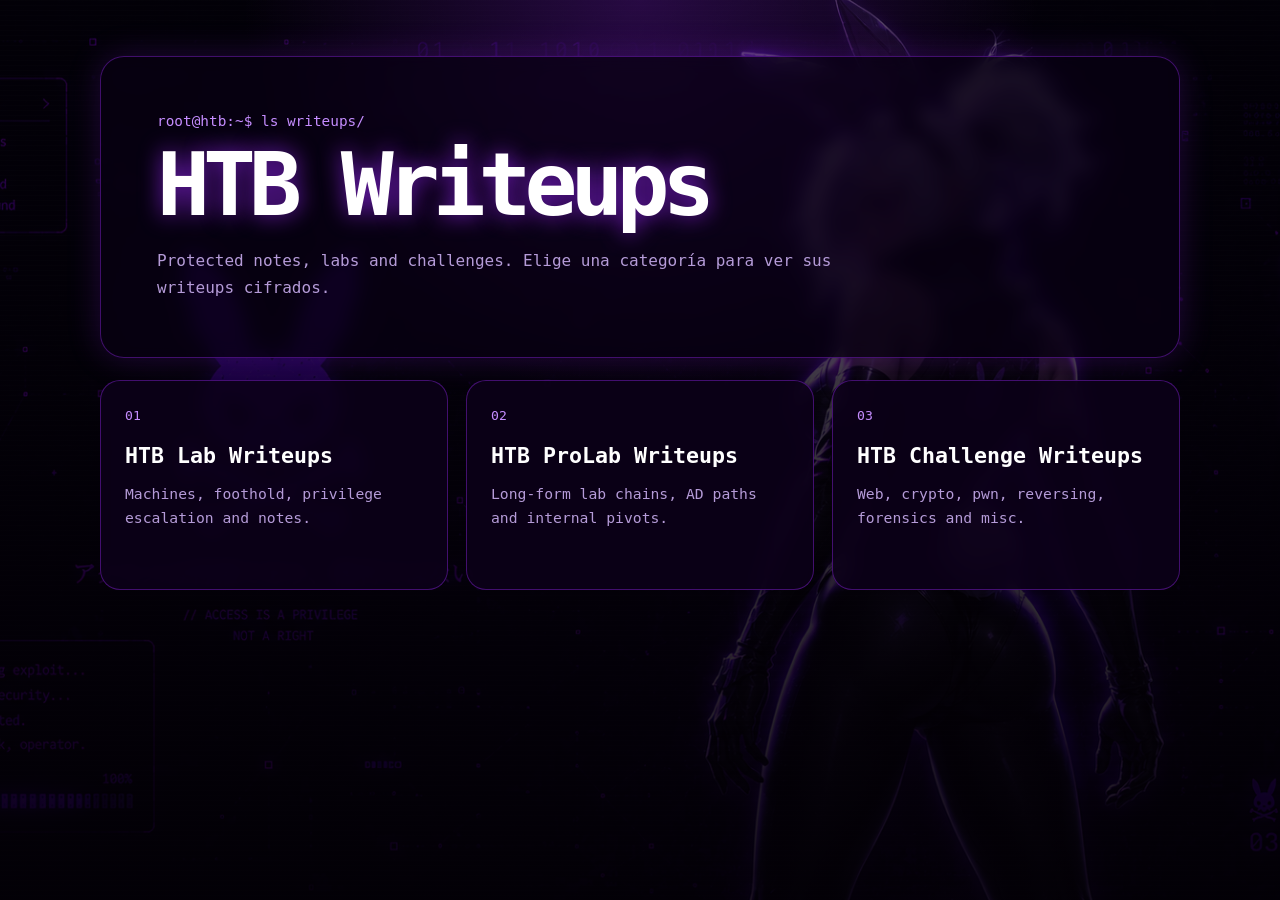
==== index.html @ 922b6777 "Add files via upload" ====
<!DOCTYPE html>
<html lang="es">
<head>
  <meta charset="UTF-8" />
  <meta name="viewport" content="width=device-width, initial-scale=1.0" />
  <title>HTB Writeups</title>
  <link rel="stylesheet" href="./assets/css/style.css" />
</head>
<body>
  <main class="shell">
    <section class="hero">
      <p class="eyebrow">root@htb:~$ ls writeups/</p>
      <h1>HTB Writeups</h1>
      <p class="subtitle">Protected notes, labs and challenges. Elige una categoría para ver sus writeups cifrados.</p>
    </section>

    <section class="menu-grid" aria-label="Writeup categories">
      <a class="menu-card" href="./posts/lab/index.html">
        <span>01</span>
        <h2>HTB Lab Writeups</h2>
        <p>Machines, foothold, privilege escalation and notes.</p>
      </a>

      <a class="menu-card" href="./posts/prolab/index.html">
        <span>02</span>
        <h2>HTB ProLab Writeups</h2>
        <p>Long-form lab chains, AD paths and internal pivots.</p>
      </a>

      <a class="menu-card" href="./posts/challenge/index.html">
        <span>03</span>
        <h2>HTB Challenge Writeups</h2>
        <p>Web, crypto, pwn, reversing, forensics and misc.</p>
      </a>
    </section>
  </main>
</body>
</html>
---- assets/css/style.css ----
:root {
  --bg: #030006;
  --panel: rgba(9, 0, 20, 0.72);
  --panel-strong: rgba(12, 0, 25, 0.86);
  --purple: #9d28ff;
  --purple-soft: #c58cff;
  --text: #f1e8ff;
  --muted: #b59bd8;
  --border: rgba(157, 40, 255, 0.38);
}

* { box-sizing: border-box; }
html { min-height: 100%; }

body {
  margin: 0;
  min-height: 100vh;
  color: var(--text);
  font-family: "JetBrains Mono", "Fira Code", Consolas, monospace;
  background: var(--bg);
}

body::before {
  content: "";
  position: fixed;
  inset: 0;
  z-index: -2;
  background: url("../img/wallpaper.jpg") center / cover no-repeat fixed;
  opacity: 1;
}

body::after {
  content: "";
  position: fixed;
  inset: 0;
  z-index: -1;
  pointer-events: none;
  background:
    radial-gradient(circle at 50% 0%, rgba(157, 40, 255, 0.24), transparent 36%),
    linear-gradient(rgba(3, 0, 6, 0.68), rgba(3, 0, 6, 0.9)),
    repeating-linear-gradient(to bottom, rgba(255,255,255,0.025) 0 1px, transparent 1px 5px);
}

a { color: inherit; text-decoration: none; }

.shell {
  width: min(1080px, calc(100% - 32px));
  margin: 0 auto;
  padding: 56px 0;
}

.hero {
  border: 1px solid var(--border);
  background: var(--panel);
  border-radius: 24px;
  padding: clamp(28px, 5vw, 56px);
  box-shadow: 0 0 34px rgba(157, 40, 255, 0.2);
  backdrop-filter: blur(8px);
}

.eyebrow {
  margin: 0 0 14px;
  color: var(--purple-soft);
  font-size: 0.9rem;
}

h1 {
  margin: 0;
  color: #fff;
  font-size: clamp(2.4rem, 8vw, 5.5rem);
  line-height: 0.95;
  letter-spacing: -0.08em;
  text-shadow: 0 0 22px rgba(157, 40, 255, 0.7);
}

.subtitle {
  max-width: 720px;
  margin: 20px 0 0;
  color: var(--muted);
  font-size: 1rem;
  line-height: 1.7;
}

.menu-grid,
.post-list {
  display: grid;
  grid-template-columns: repeat(3, minmax(0, 1fr));
  gap: 18px;
  margin-top: 22px;
}

.post-list { grid-template-columns: repeat(2, minmax(0, 1fr)); }

.menu-card,
.post-card {
  display: block;
  min-height: 210px;
  border: 1px solid var(--border);
  background: var(--panel-strong);
  border-radius: 20px;
  padding: 24px;
  transition: transform 160ms ease, border-color 160ms ease, box-shadow 160ms ease;
  backdrop-filter: blur(8px);
}

.menu-card:hover,
.post-card:hover {
  transform: translateY(-4px);
  border-color: rgba(197, 140, 255, 0.9);
  box-shadow: 0 0 26px rgba(157, 40, 255, 0.28);
}

.menu-card span,
.post-card span {
  display: inline-block;
  color: var(--purple-soft);
  font-size: .82rem;
  margin-bottom: 20px;
}

.menu-card h2,
.post-card h2 {
  margin: 0;
  color: #fff;
  font-size: 1.35rem;
}

.menu-card p,
.post-card p {
  margin: 14px 0 0;
  color: var(--muted);
  line-height: 1.65;
  font-size: .92rem;
}

.category-header {
  display: flex;
  justify-content: space-between;
  gap: 20px;
  align-items: flex-start;
}

.back-link {
  display: inline-flex;
  margin-bottom: 18px;
  color: var(--purple-soft);
}

.back-link:hover { color: #fff; }

@media (max-width: 820px) {
  .menu-grid,
  .post-list { grid-template-columns: 1fr; }
  .shell { padding: 28px 0; }
  .menu-card,
  .post-card { min-height: auto; }
}
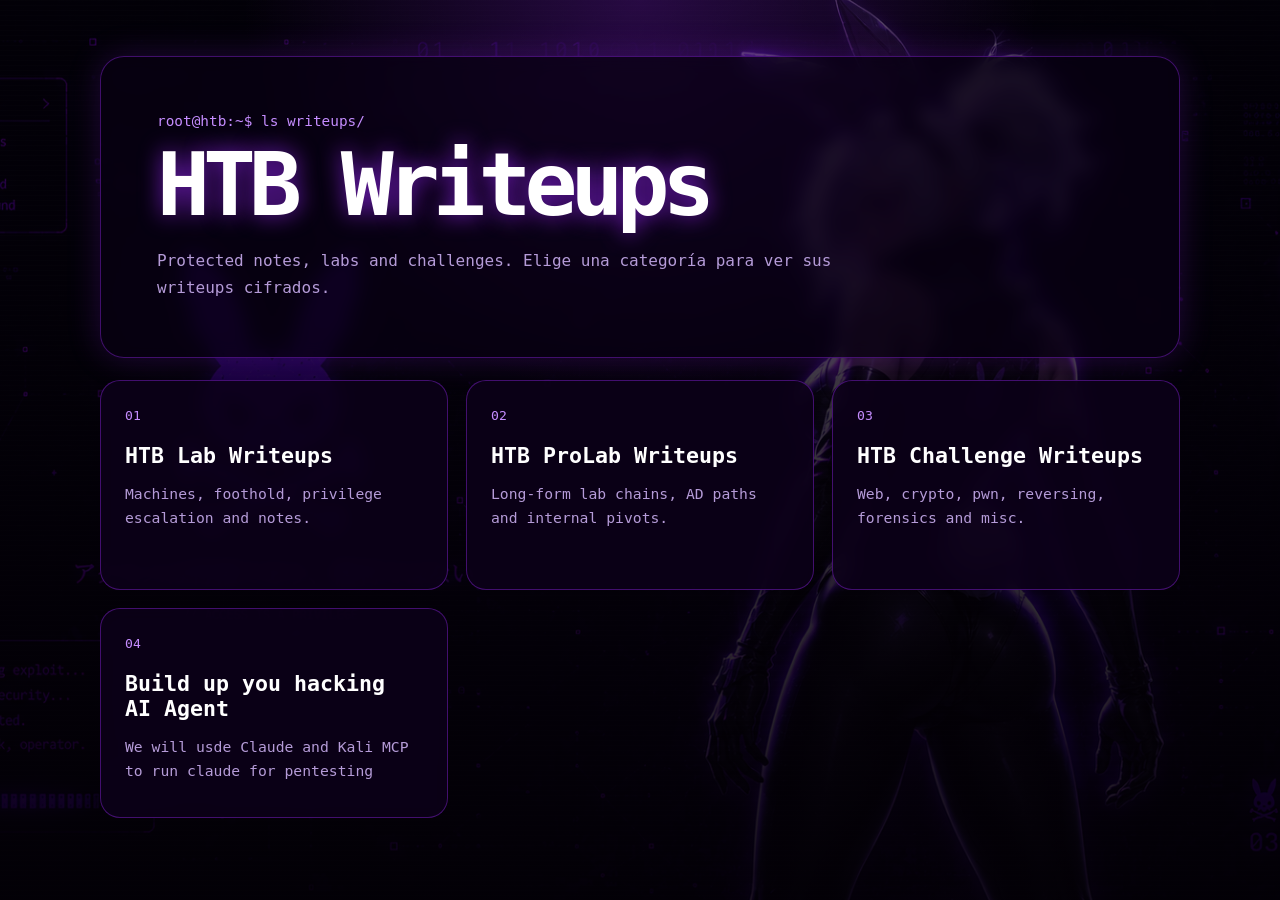
==== commit ce9b79fc: "Update index.html" ====
--- a/index.html
+++ b/index.html
@@ -32,6 +32,13 @@
         <h2>HTB Challenge Writeups</h2>
         <p>Web, crypto, pwn, reversing, forensics and misc.</p>
       </a>
+      
+      <a class="menu-card" href="./posts/kali-mcp-claude-writeup.html">
+        <span>04</span>
+        <h2>Build up you hacking AI Agent</h2>
+        <p>We will usde Claude and Kali MCP to run claude for pentesting</p>
+      </a>
+    
     </section>
   </main>
 </body>
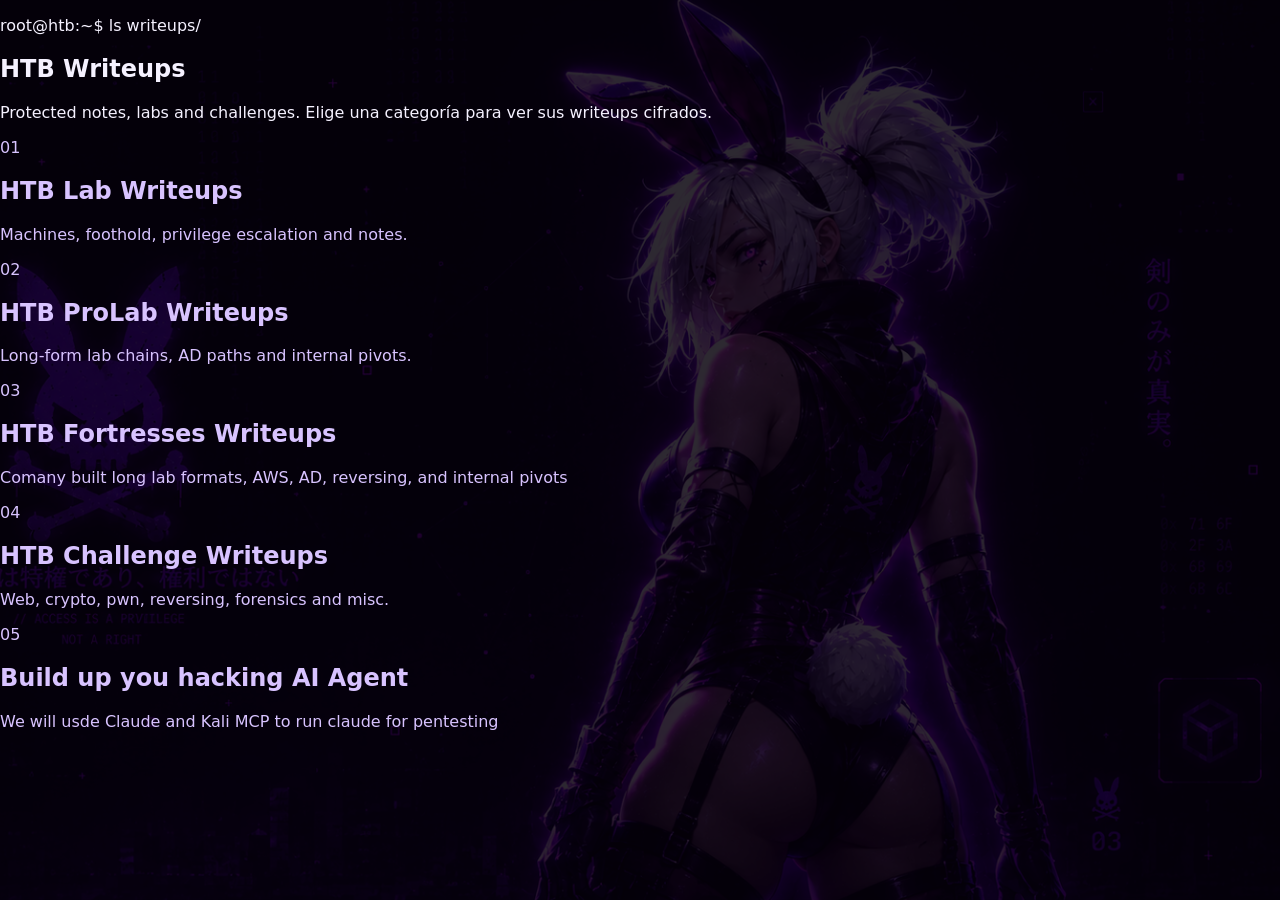
==== commit 0d7648c0: "Update index.html" ====
--- a/index.html
+++ b/index.html
@@ -27,14 +27,20 @@
         <p>Long-form lab chains, AD paths and internal pivots.</p>
       </a>
 
+      <a class="menu-card" href="./posts/Fortress/index.html">
+        <span>03</span>
+        <h2>HTB Fortresses Writeups</h2>
+        <p>Comany built long lab formats, AWS, AD, reversing, and internal pivots</p>
+      </a>
+
       <a class="menu-card" href="./posts/challenge/index.html">
-        <span>03</span>
+        <span>04</span>
         <h2>HTB Challenge Writeups</h2>
         <p>Web, crypto, pwn, reversing, forensics and misc.</p>
       </a>
       
       <a class="menu-card" href="./posts/kali-mcp-claude-writeup.html">
-        <span>04</span>
+        <span>05</span>
         <h2>Build up you hacking AI Agent</h2>
         <p>We will usde Claude and Kali MCP to run claude for pentesting</p>
       </a>
--- a/assets/css/style.css
+++ b/assets/css/style.css
@@ -1,157 +1,47 @@
-:root {
-  --bg: #030006;
-  --panel: rgba(9, 0, 20, 0.72);
-  --panel-strong: rgba(12, 0, 25, 0.86);
-  --purple: #9d28ff;
-  --purple-soft: #c58cff;
-  --text: #f1e8ff;
-  --muted: #b59bd8;
-  --border: rgba(157, 40, 255, 0.38);
+/* style.css
+   Global site styles.
+   Keep your existing navigation, hero, cards and layout here.
+   This file intentionally contains only the global foundation.
+*/
+
+:root{
+  --bg:#05000a;
+  --panel:rgba(9,4,18,.72);
+  --panel-soft:rgba(9,4,18,.52);
+
+  --accent:#8E6BFF;
+  --accent-soft:#CDB7FF;
+
+  --text:#F5F1FF;
+  --text-soft:rgba(245,241,255,.75);
+
+  --border:rgba(180,120,255,.18);
+
+  --radius:22px;
 }
 
-* { box-sizing: border-box; }
-html { min-height: 100%; }
+*{box-sizing:border-box}
 
-body {
-  margin: 0;
-  min-height: 100vh;
-  color: var(--text);
-  font-family: "JetBrains Mono", "Fira Code", Consolas, monospace;
-  background: var(--bg);
+html{scroll-behavior:smooth}
+
+body{
+    margin:0;
+    background:#05000a;
+    color:var(--text);
+    font-family:Inter,system-ui,sans-serif;
+    overflow-x:hidden;
 }
 
-body::before {
-  content: "";
-  position: fixed;
-  inset: 0;
-  z-index: -2;
-  background: url("../img/wallpaper.jpg") center / cover no-repeat fixed;
-  opacity: 1;
+/* Wallpaper */
+body::before{
+    content:"";
+    position:fixed;
+    inset:0;
+    background:url("../img/wallpaper.jpg") center right/cover no-repeat;
+    opacity:.16;
+    z-index:-2;
 }
 
-body::after {
-  content: "";
-  position: fixed;
-  inset: 0;
-  z-index: -1;
-  pointer-events: none;
-  background:
-    radial-gradient(circle at 50% 0%, rgba(157, 40, 255, 0.24), transparent 36%),
-    linear-gradient(rgba(3, 0, 6, 0.68), rgba(3, 0, 6, 0.9)),
-    repeating-linear-gradient(to bottom, rgba(255,255,255,0.025) 0 1px, transparent 1px 5px);
-}
 
-a { color: inherit; text-decoration: none; }
-
-.shell {
-  width: min(1080px, calc(100% - 32px));
-  margin: 0 auto;
-  padding: 56px 0;
-}
-
-.hero {
-  border: 1px solid var(--border);
-  background: var(--panel);
-  border-radius: 24px;
-  padding: clamp(28px, 5vw, 56px);
-  box-shadow: 0 0 34px rgba(157, 40, 255, 0.2);
-  backdrop-filter: blur(8px);
-}
-
-.eyebrow {
-  margin: 0 0 14px;
-  color: var(--purple-soft);
-  font-size: 0.9rem;
-}
-
-h1 {
-  margin: 0;
-  color: #fff;
-  font-size: clamp(2.4rem, 8vw, 5.5rem);
-  line-height: 0.95;
-  letter-spacing: -0.08em;
-  text-shadow: 0 0 22px rgba(157, 40, 255, 0.7);
-}
-
-.subtitle {
-  max-width: 720px;
-  margin: 20px 0 0;
-  color: var(--muted);
-  font-size: 1rem;
-  line-height: 1.7;
-}
-
-.menu-grid,
-.post-list {
-  display: grid;
-  grid-template-columns: repeat(3, minmax(0, 1fr));
-  gap: 18px;
-  margin-top: 22px;
-}
-
-.post-list { grid-template-columns: repeat(2, minmax(0, 1fr)); }
-
-.menu-card,
-.post-card {
-  display: block;
-  min-height: 210px;
-  border: 1px solid var(--border);
-  background: var(--panel-strong);
-  border-radius: 20px;
-  padding: 24px;
-  transition: transform 160ms ease, border-color 160ms ease, box-shadow 160ms ease;
-  backdrop-filter: blur(8px);
-}
-
-.menu-card:hover,
-.post-card:hover {
-  transform: translateY(-4px);
-  border-color: rgba(197, 140, 255, 0.9);
-  box-shadow: 0 0 26px rgba(157, 40, 255, 0.28);
-}
-
-.menu-card span,
-.post-card span {
-  display: inline-block;
-  color: var(--purple-soft);
-  font-size: .82rem;
-  margin-bottom: 20px;
-}
-
-.menu-card h2,
-.post-card h2 {
-  margin: 0;
-  color: #fff;
-  font-size: 1.35rem;
-}
-
-.menu-card p,
-.post-card p {
-  margin: 14px 0 0;
-  color: var(--muted);
-  line-height: 1.65;
-  font-size: .92rem;
-}
-
-.category-header {
-  display: flex;
-  justify-content: space-between;
-  gap: 20px;
-  align-items: flex-start;
-}
-
-.back-link {
-  display: inline-flex;
-  margin-bottom: 18px;
-  color: var(--purple-soft);
-}
-
-.back-link:hover { color: #fff; }
-
-@media (max-width: 820px) {
-  .menu-grid,
-  .post-list { grid-template-columns: 1fr; }
-  .shell { padding: 28px 0; }
-  .menu-card,
-  .post-card { min-height: auto; }
-}
+a{color:#d8c3ff;text-decoration:none}
+a:hover{color:#fff}
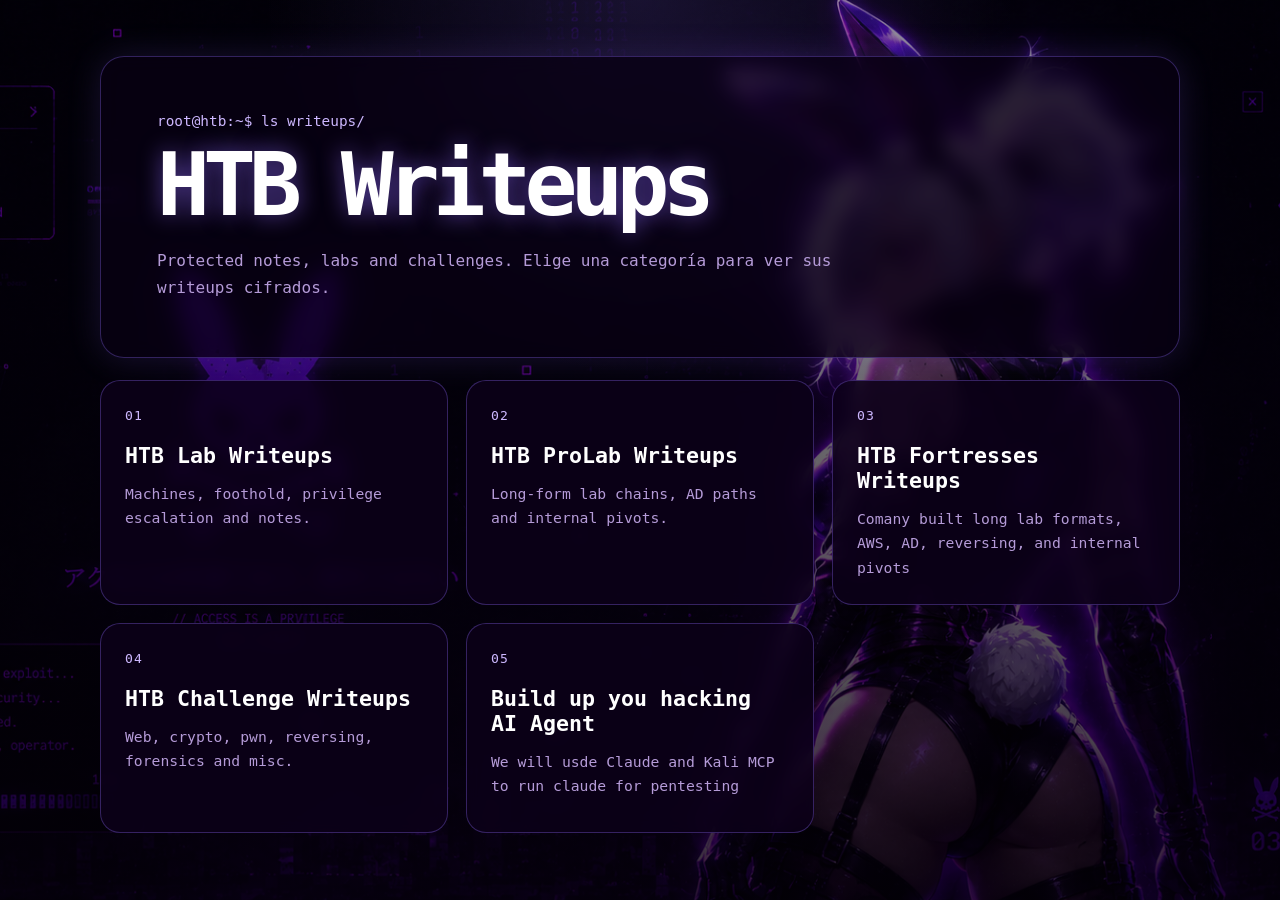
==== commit de89a5ac: "Update index.html" ====
--- a/index.html
+++ b/index.html
@@ -4,7 +4,8 @@
   <meta charset="UTF-8" />
   <meta name="viewport" content="width=device-width, initial-scale=1.0" />
   <title>HTB Writeups</title>
-  <link rel="stylesheet" href="./assets/css/style.css" />
+  <link rel="stylesheet" href="assets/css/style.css">
+  <link rel="stylesheet" href="assets/css/index.css">
 </head>
 <body>
   <main class="shell">
--- a/assets/css/style.css
+++ b/assets/css/style.css
@@ -1,47 +1,148 @@
-/* style.css
-   Global site styles.
-   Keep your existing navigation, hero, cards and layout here.
-   This file intentionally contains only the global foundation.
-*/
+/* =========================================================
+   style.css
+   Global site theme: variables, wallpaper, shell, hero, typography
+   ========================================================= */
 
-:root{
-  --bg:#05000a;
-  --panel:rgba(9,4,18,.72);
-  --panel-soft:rgba(9,4,18,.52);
-
-  --accent:#8E6BFF;
-  --accent-soft:#CDB7FF;
-
-  --text:#F5F1FF;
-  --text-soft:rgba(245,241,255,.75);
-
-  --border:rgba(180,120,255,.18);
-
-  --radius:22px;
+:root {
+  --bg: #030006;
+  --panel: rgba(9, 0, 20, 0.72);
+  --panel-strong: rgba(12, 0, 25, 0.86);
+  --purple: #8E6BFF;
+  --purple-soft: #CDB7FF;
+  --text: #F1E8FF;
+  --muted: #B59BD8;
+  --border: rgba(142, 107, 255, 0.32);
+  --mono: "JetBrains Mono", "Fira Code", Consolas, monospace;
 }
 
-*{box-sizing:border-box}
-
-html{scroll-behavior:smooth}
-
-body{
-    margin:0;
-    background:#05000a;
-    color:var(--text);
-    font-family:Inter,system-ui,sans-serif;
-    overflow-x:hidden;
+* {
+  box-sizing: border-box;
 }
 
-/* Wallpaper */
-body::before{
-    content:"";
-    position:fixed;
-    inset:0;
-    background:url("../img/wallpaper.jpg") center right/cover no-repeat;
-    opacity:.16;
-    z-index:-2;
+html {
+  min-height: 100%;
+  scroll-behavior: smooth;
 }
 
+body {
+  margin: 0;
+  min-height: 100vh;
+  color: var(--text);
+  font-family: var(--mono);
+  background: var(--bg);
+  overflow-x: hidden;
+}
 
-a{color:#d8c3ff;text-decoration:none}
-a:hover{color:#fff}
+body::before {
+  content: "";
+  position: fixed;
+  inset: 0;
+  z-index: -2;
+  background: url("../img/wallpaper.jpg") center / cover no-repeat fixed;
+  opacity: 1;
+}
+
+body::after {
+  content: "";
+  position: fixed;
+  inset: 0;
+  z-index: -1;
+  pointer-events: none;
+  background:
+    radial-gradient(circle at 50% 0%, rgba(142, 107, 255, 0.16), transparent 34%),
+    linear-gradient(rgba(3, 0, 6, 0.42), rgba(3, 0, 6, 0.78));
+}
+
+a {
+  color: inherit;
+  text-decoration: none;
+}
+
+.shell {
+  width: min(1080px, calc(100% - 32px));
+  margin: 0 auto;
+  padding: 56px 0;
+}
+
+.hero {
+  border: 1px solid var(--border);
+  background: var(--panel);
+  border-radius: 24px;
+  padding: clamp(28px, 5vw, 56px);
+  box-shadow: 0 0 34px rgba(142, 107, 255, 0.16);
+  backdrop-filter: blur(10px);
+}
+
+.eyebrow {
+  margin: 0 0 14px;
+  color: var(--purple-soft);
+  font-size: 0.9rem;
+}
+
+h1 {
+  margin: 0;
+  color: #fff;
+  font-size: clamp(2.4rem, 8vw, 5.5rem);
+  line-height: 0.95;
+  letter-spacing: -0.08em;
+  text-shadow: 0 0 22px rgba(142, 107, 255, 0.55);
+}
+
+.subtitle {
+  max-width: 720px;
+  margin: 20px 0 0;
+  color: var(--muted);
+  font-size: 1rem;
+  line-height: 1.7;
+}
+
+.back-link {
+  display: inline-flex;
+  margin-bottom: 18px;
+  color: var(--purple-soft);
+}
+
+.back-link:hover {
+  color: #fff;
+}
+
+.site-back {
+  position: fixed;
+  top: 18px;
+  left: 18px;
+  z-index: 50;
+  display: inline-flex;
+  align-items: center;
+  gap: .45rem;
+  padding: .62rem .85rem;
+  border-radius: 999px;
+  color: var(--purple-soft);
+  background: rgba(9, 0, 20, .58);
+  border: 1px solid rgba(142, 107, 255, .22);
+  backdrop-filter: blur(12px);
+  box-shadow: 0 10px 30px rgba(0,0,0,.22);
+  font-size: .82rem;
+  transition: .18s ease;
+}
+
+.site-back:hover {
+  color: #fff;
+  border-color: rgba(142, 107, 255, .45);
+  transform: translateY(-1px);
+}
+
+@media (max-width: 820px) {
+  .shell {
+    padding: 28px 0;
+  }
+
+  h1 {
+    letter-spacing: -0.05em;
+  }
+
+  .site-back {
+    top: 12px;
+    left: 12px;
+    font-size: .76rem;
+  }
+}
--- a/assets/css/index.css
+++ b/assets/css/index.css
@@ -0,0 +1,208 @@
+/* =========================================================
+   index.css
+   Index/category pages: menus, cards, hero images and badges
+   ========================================================= */
+
+.menu-grid,
+.post-list {
+  display: grid;
+  grid-template-columns: repeat(3, minmax(0, 1fr));
+  gap: 18px;
+  margin-top: 22px;
+}
+
+.post-list {
+  grid-template-columns: repeat(2, minmax(0, 1fr));
+}
+
+.menu-card,
+.post-card {
+  display: block;
+  min-height: 210px;
+  border: 1px solid var(--border);
+  background: var(--panel-strong);
+  border-radius: 20px;
+  padding: 24px;
+  transition: transform 160ms ease, border-color 160ms ease, box-shadow 160ms ease;
+  backdrop-filter: blur(8px);
+}
+
+.menu-card:hover,
+.post-card:hover {
+  transform: translateY(-4px);
+  border-color: rgba(205, 183, 255, 0.9);
+  box-shadow: 0 0 26px rgba(142, 107, 255, 0.24);
+}
+
+.menu-card span,
+.post-card span {
+  display: inline-block;
+  color: var(--purple-soft);
+  font-size: .82rem;
+  margin-bottom: 20px;
+  letter-spacing: .08em;
+  text-transform: uppercase;
+}
+
+.menu-card h2,
+.post-card h2 {
+  margin: 0;
+  color: #fff;
+  font-size: 1.35rem;
+}
+
+.menu-card p,
+.post-card p {
+  margin: 14px 0 0;
+  color: var(--muted);
+  line-height: 1.65;
+  font-size: .92rem;
+}
+
+.category-header {
+  display: flex;
+  justify-content: space-between;
+  gap: 3rem;
+  align-items: center;
+  margin-bottom: 3rem;
+}
+
+.hero-content {
+  flex: 1;
+}
+
+.hero-image {
+  flex-shrink: 0;
+  opacity: .92;
+  margin-right: 1rem;
+}
+
+.machine-card {
+  position: relative;
+  overflow: visible;
+}
+
+.machine-card img {
+  width: 160px;
+  display: block;
+  background: transparent;
+  border: 0;
+  border-radius: 0;
+  box-shadow: none;
+  mix-blend-mode: screen;
+  filter:
+    drop-shadow(0 0 12px rgba(142, 107, 255, .35))
+    drop-shadow(0 0 28px rgba(142, 107, 255, .20));
+  transition: .25s;
+}
+
+.machine-card img:hover {
+  transform: translateY(-3px) scale(1.03);
+  filter:
+    drop-shadow(0 0 18px rgba(142, 107, 255, .45))
+    drop-shadow(0 0 36px rgba(142, 107, 255, .30));
+}
+
+.post-card.with-thumb,
+.post-list .post-card:has(img) {
+  display: flex;
+  gap: 1.25rem;
+  align-items: center;
+  min-height: auto;
+  padding: 1.2rem;
+}
+
+.post-card img {
+  width: 120px;
+  border-radius: 12px;
+  flex-shrink: 0;
+  border: 1px solid rgba(255,255,255,.06);
+  box-shadow: 0 12px 28px rgba(0,0,0,.30);
+}
+
+.post-info {
+  flex: 1;
+}
+
+.post-info > span {
+  color: var(--purple-soft);
+  font-size: .8rem;
+  letter-spacing: .1em;
+}
+
+.post-info h2 {
+  margin: .3rem 0;
+}
+
+.post-info p {
+  opacity: .9;
+  margin: 0;
+}
+
+.difficulty {
+  display: inline-block;
+  margin-left: .6rem;
+  padding: .25rem .55rem;
+  border-radius: 999px;
+  font-size: .72rem;
+  font-weight: 700;
+  letter-spacing: .08em;
+}
+
+.easy {
+  background: #72ff3b;
+  color: #000;
+}
+
+.medium {
+  background: #ffcc00;
+  color: #000;
+}
+
+.hard {
+  background: #ff4d4d;
+  color: #fff;
+}
+
+.fortress,
+.prolab,
+.insane {
+  background: var(--purple);
+  color: #fff;
+}
+
+@media (max-width: 820px) {
+  .menu-grid,
+  .post-list {
+    grid-template-columns: 1fr;
+  }
+
+  .menu-card,
+  .post-card {
+    min-height: auto;
+  }
+
+  .category-header {
+    flex-direction: column;
+    text-align: center;
+  }
+
+  .hero-image {
+    margin-right: 0;
+  }
+
+  .machine-card img {
+    width: 130px;
+  }
+
+  .post-card.with-thumb,
+  .post-list .post-card:has(img) {
+    flex-direction: column;
+    text-align: center;
+  }
+
+  .post-card img {
+    width: 100%;
+    max-width: 220px;
+  }
+}
